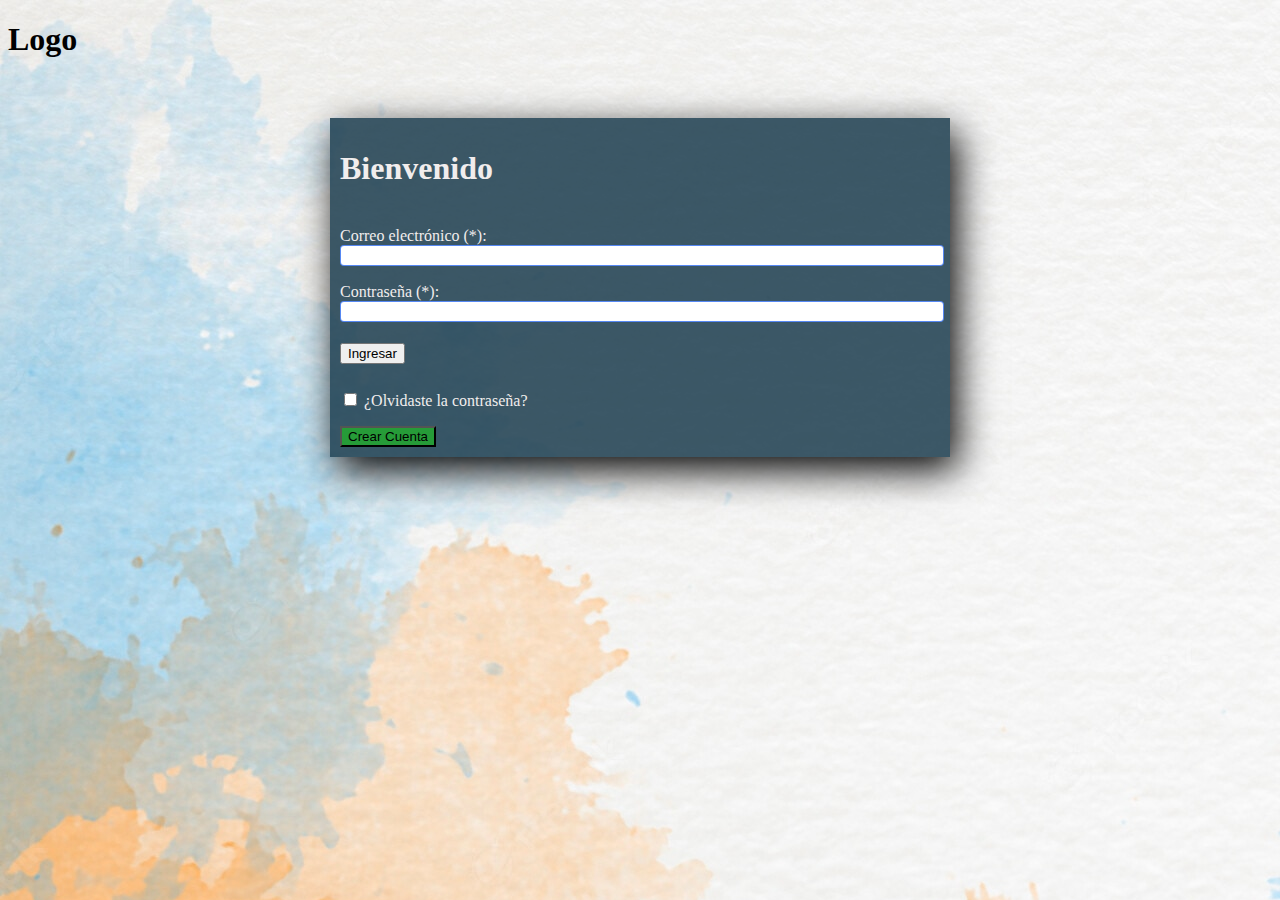
==== target/ecoPuntos-1.0/index.html @ 02ce96f5 "Formulario Login" ====
<!DOCTYPE html>
<html>
    <head>
        <title>Inicio</title>
        <meta http-equiv="Content-Type" content="text/html; charset=UTF-8">
        <meta http-equiv="X-UA-Compatible" content="IE=edge">
        <meta name="viewport" content="width=device-width, initial-scale=1.0">


        <link href="https://cdn.jsdelivr.net/npm/bootstrap@5.0.2/dist/css/bootstrap.min.css" rel="stylesheet"
              integrity="sha384-EVSTQN3/azprG1Anm3QDgpJLIm9Nao0Yz1ztcQTwFspd3yD65VohhpuuCOmLASjC" crossorigin="anonymous">

        <script src="https://cdn.jsdelivr.net/npm/bootstrap@5.0.2/dist/js/bootstrap.bundle.min.js"
                integrity="sha384-MrcW6ZMFYlzcLA8Nl+NtUVF0sA7MsXsP1UyJoMp4YLEuNSfAP+JcXn/tWtIaxVXM"
        crossorigin="anonymous"></script>

        <script src="https://cdn.jsdelivr.net/npm/@popperjs/core@2.9.2/dist/umd/popper.min.js"
                integrity="sha384-IQsoLXl5PILFhosVNubq5LC7Qb9DXgDA9i+tQ8Zj3iwWAwPtgFTxbJ8NT4GN1R8p"
        crossorigin="anonymous"></script>
        <script src="https://cdn.jsdelivr.net/npm/bootstrap@5.0.2/dist/js/bootstrap.min.js"
                integrity="sha384-cVKIPhGWiC2Al4u+LWgxfKTRIcfu0JTxR+EQDz/bgldoEyl4H0zUF0QKbrJ0EcQF"
        crossorigin="anonymous"></script>

        <script src="js/inicio.js"></script>
        <link href="css/registro.css" rel="stylesheet">
        <link rel="icon" href="img/forma.png"/>
    </head>
    <body>
        <h1>Logo</h1>
        
         <main>
            
            <div class="card d-flex justify-content-center align-items-center"
                 style="padding: 10px; box-shadow: 7px 13px 37px #000; width:600px; margin:auto; margin-top: 60px; background:#113446d0; color:rgb(241, 237, 237)"
                 >
          
                <h1>Bienvenido</h1>

                <div class="container">

                    <form id="loginUsuarios" style="margin:auto">

                        <div class="contenedorLogin">
                            <div class="col-12">
                                <p></p>
                                <div class="col-12">Correo electrónico (*):<br>
                                    <input type="email" class="col-12 cuadros" name="Correo" id="correo"
                                        pattern="[a-zA-Z0-9_]+([.][a-zA-Z0-9_]+)*@[a-zA-Z0-9_]+([.][a-zA-Z0-9_]+)*[.][a-zA-Z]{1,40}" required>
                                </div>
                            </div>

                            <div class="row">
                                <p></p>
                                <div class="col-12">Contraseña (*):<br>
                                    <input type="password" class="col-12 cuadros" name="Nombre" id="clave"
                                          title="La contraseña debe tener mínimo 8 dígitos" pattern="[a-zA-Z0-9_]{8,15}" required>
                                </div>
                            </div>
                        </div>
                            
                        <div class="row">
                            <div class="col-12 d-flex justify-content-center align-items-center">
                                <button type="submit" class="btn btn-primary btn-ingreso" value="Registrar">Ingresar</button>
                            </div>
                        </div>
                       
                        <div class="row">
                            <div class="col-12 d-flex justify-content-center align-items-center">
                                <p><input type="checkbox" name="oC" id="olvidasteContrasenia" required> ¿Olvidaste la contraseña?</p>
                            </div>
                        </div>
                        
                    </form>
                     <div class="row">
                            <div class="col-12 d-flex justify-content-center align-items-center">
                                <a href="Registrarse.html"><button type="submit" class="btn btn-success" value="cuenta">Crear Cuenta</button></a>
                            </div>
                        </div>

                </div>

            </div>

        </main>
    </body>
</html>
---- target/ecoPuntos-1.0/css/registro.css ----
input {
    -moz-border-radius: 1px;
    -webkit-border-radius: 1px;
    border-radius: 4px;
    border: 10px solid #382af0;
    padding: 0 4px 0 4px;
}

#ocultar{
    display:none;
}

@media (min-width: 992px) {
    .alto-20 {
        height: 100vh;
    }
}

.cuadros {
    width: 100%;
    padding: 1px;
    border-radius: 4px;
    margin-bottom: 1px;
    border: 1px solid #326ef0d2;
    font-size: 15px;
}

body {
            background: url("../img/fondo-registro.jpg");
        }
        
        
/* Login */ 
.container{
    margin-top: 40px;  
}
        
.btn-success{
         background-color: #269b38  
}

.btn-ingreso{
        margin-top: 20px;
        margin-bottom: 10px;
}
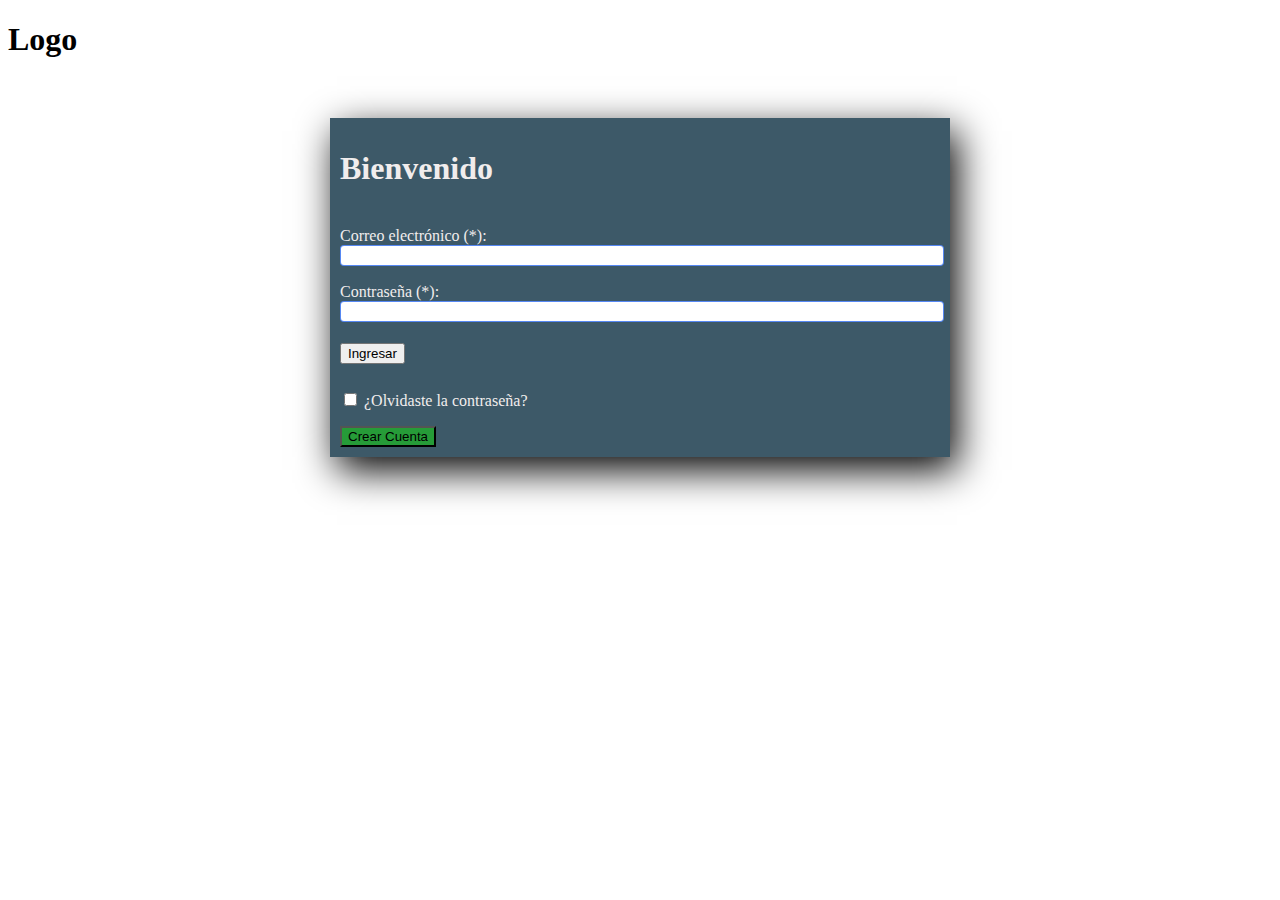
==== commit 93661e3d: "" ====
--- a/target/ecoPuntos-1.0/index.html
+++ b/target/ecoPuntos-1.0/index.html
@@ -21,9 +21,9 @@
                 integrity="sha384-cVKIPhGWiC2Al4u+LWgxfKTRIcfu0JTxR+EQDz/bgldoEyl4H0zUF0QKbrJ0EcQF"
         crossorigin="anonymous"></script>
 
-        <script src="js/inicio.js"></script>
+        <script src="js/index.js"></script>
         <link href="css/registro.css" rel="stylesheet">
-        <link rel="icon" href="img/forma.png"/>
+        
     </head>
     <body>
         <h1>Logo</h1>
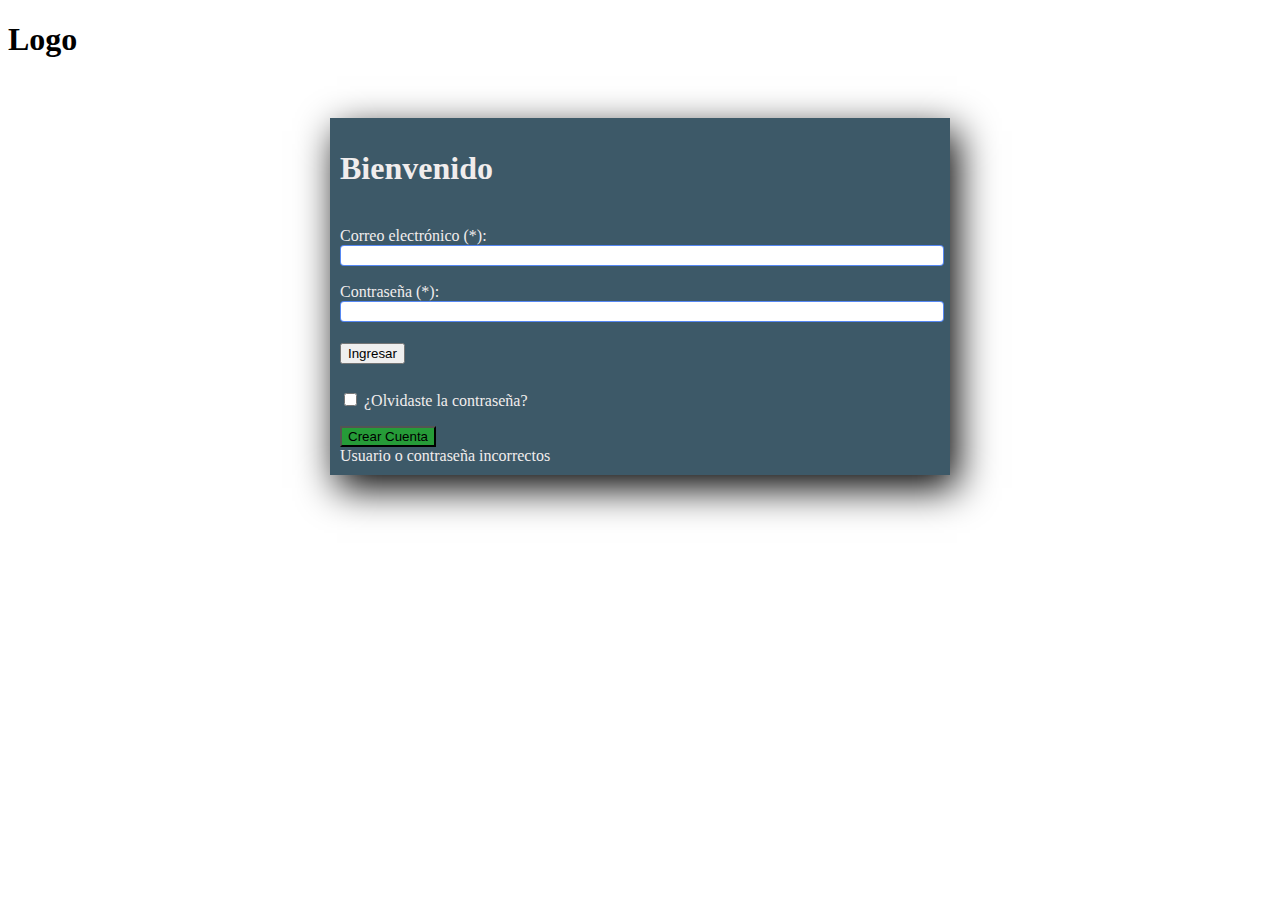
==== commit 07cca3f4: "" ====
--- a/target/ecoPuntos-1.0/index.html
+++ b/target/ecoPuntos-1.0/index.html
@@ -23,17 +23,17 @@
 
         <script src="js/index.js"></script>
         <link href="css/registro.css" rel="stylesheet">
-        
+
     </head>
     <body>
         <h1>Logo</h1>
-        
-         <main>
-            
+
+        <main>
+
             <div class="card d-flex justify-content-center align-items-center"
                  style="padding: 10px; box-shadow: 7px 13px 37px #000; width:600px; margin:auto; margin-top: 60px; background:#113446d0; color:rgb(241, 237, 237)"
                  >
-          
+
                 <h1>Bienvenido</h1>
 
                 <div class="container">
@@ -45,7 +45,7 @@
                                 <p></p>
                                 <div class="col-12">Correo electrónico (*):<br>
                                     <input type="email" class="col-12 cuadros" name="Correo" id="correo"
-                                        pattern="[a-zA-Z0-9_]+([.][a-zA-Z0-9_]+)*@[a-zA-Z0-9_]+([.][a-zA-Z0-9_]+)*[.][a-zA-Z]{1,40}" required>
+                                           pattern="[a-zA-Z0-9_]+([.][a-zA-Z0-9_]+)*@[a-zA-Z0-9_]+([.][a-zA-Z0-9_]+)*[.][a-zA-Z]{1,40}" required>
                                 </div>
                             </div>
 
@@ -53,30 +53,33 @@
                                 <p></p>
                                 <div class="col-12">Contraseña (*):<br>
                                     <input type="password" class="col-12 cuadros" name="Nombre" id="clave"
-                                          title="La contraseña debe tener mínimo 8 dígitos" pattern="[a-zA-Z0-9_]{8,15}" required>
+                                           title="La contraseña debe tener mínimo 8 dígitos" pattern="[a-zA-Z0-9_]{8,15}" required>
                                 </div>
                             </div>
                         </div>
-                            
+
                         <div class="row">
                             <div class="col-12 d-flex justify-content-center align-items-center">
                                 <button type="submit" class="btn btn-primary btn-ingreso" value="Registrar">Ingresar</button>
                             </div>
                         </div>
-                       
+
                         <div class="row">
                             <div class="col-12 d-flex justify-content-center align-items-center">
                                 <p><input type="checkbox" name="oC" id="olvidasteContrasenia" required> ¿Olvidaste la contraseña?</p>
                             </div>
                         </div>
+
+                    </form>
+                    <div class="row">
+                        <div class="col-12 d-flex justify-content-center align-items-center">
+                            <a href="Registrarse.html"><button type="submit" class="btn btn-success" value="cuenta">Crear Cuenta</button></a>
+                        </div>
+                    </div>
+                    <div id="login-error" class="alert alert-danger d-none" role="alert">Usuario o contraseña incorrectos
                         
-                    </form>
-                     <div class="row">
-                            <div class="col-12 d-flex justify-content-center align-items-center">
-                                <a href="Registrarse.html"><button type="submit" class="btn btn-success" value="cuenta">Crear Cuenta</button></a>
-                            </div>
-                        </div>
-
+                    </div>
+                
                 </div>
 
             </div>
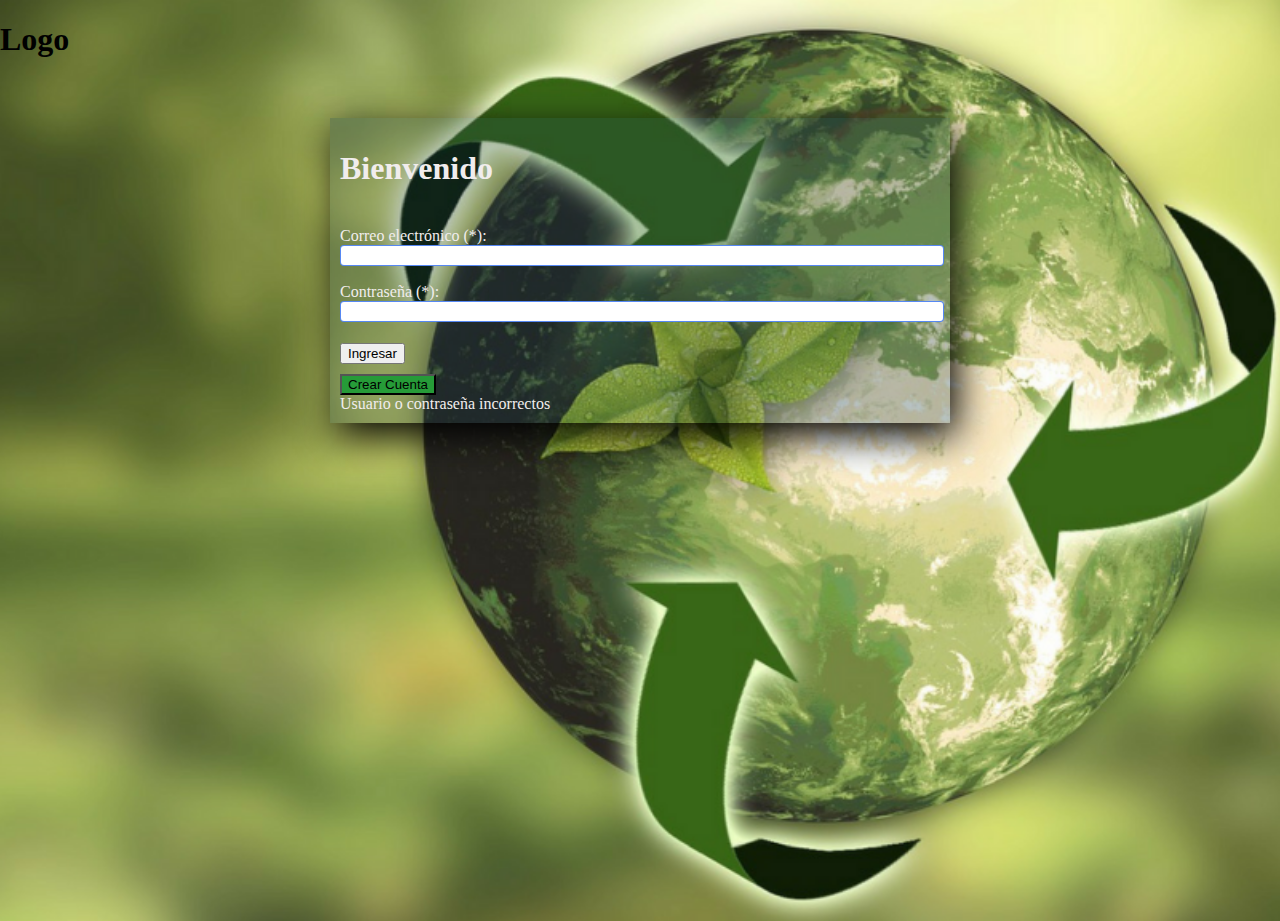
==== commit 11d996d6: "Cambios login y registro" ====
--- a/target/ecoPuntos-1.0/index.html
+++ b/target/ecoPuntos-1.0/index.html
@@ -2,36 +2,28 @@
 <html>
     <head>
         <title>Inicio</title>
+        <link rel="shortcut icon" href="img/reciclar.png" />
         <meta http-equiv="Content-Type" content="text/html; charset=UTF-8">
         <meta http-equiv="X-UA-Compatible" content="IE=edge">
         <meta name="viewport" content="width=device-width, initial-scale=1.0">
 
 
         <link href="https://cdn.jsdelivr.net/npm/bootstrap@5.0.2/dist/css/bootstrap.min.css" rel="stylesheet"
-              integrity="sha384-EVSTQN3/azprG1Anm3QDgpJLIm9Nao0Yz1ztcQTwFspd3yD65VohhpuuCOmLASjC" crossorigin="anonymous">
+        integrity="sha384-EVSTQN3/azprG1Anm3QDgpJLIm9Nao0Yz1ztcQTwFspd3yD65VohhpuuCOmLASjC" crossorigin="anonymous">
 
-        <script src="https://cdn.jsdelivr.net/npm/bootstrap@5.0.2/dist/js/bootstrap.bundle.min.js"
-                integrity="sha384-MrcW6ZMFYlzcLA8Nl+NtUVF0sA7MsXsP1UyJoMp4YLEuNSfAP+JcXn/tWtIaxVXM"
-        crossorigin="anonymous"></script>
-
-        <script src="https://cdn.jsdelivr.net/npm/@popperjs/core@2.9.2/dist/umd/popper.min.js"
-                integrity="sha384-IQsoLXl5PILFhosVNubq5LC7Qb9DXgDA9i+tQ8Zj3iwWAwPtgFTxbJ8NT4GN1R8p"
-        crossorigin="anonymous"></script>
-        <script src="https://cdn.jsdelivr.net/npm/bootstrap@5.0.2/dist/js/bootstrap.min.js"
-                integrity="sha384-cVKIPhGWiC2Al4u+LWgxfKTRIcfu0JTxR+EQDz/bgldoEyl4H0zUF0QKbrJ0EcQF"
-        crossorigin="anonymous"></script>
+        
 
         <script src="js/index.js"></script>
         <link href="css/registro.css" rel="stylesheet">
 
     </head>
-    <body>
+    <body class="body-login">
         <h1>Logo</h1>
 
         <main>
 
             <div class="card d-flex justify-content-center align-items-center"
-                 style="padding: 10px; box-shadow: 7px 13px 37px #000; width:600px; margin:auto; margin-top: 60px; background:#113446d0; color:rgb(241, 237, 237)"
+                 style="padding: 10px; box-shadow: 7px 13px 37px #000; width:600px; margin:auto; margin-top: 60px; background:#1134464a; color:rgb(241, 237, 237)"
                  >
 
                 <h1>Bienvenido</h1>
@@ -64,11 +56,11 @@
                             </div>
                         </div>
 
-                        <div class="row">
+<!--                        <div class="row">
                             <div class="col-12 d-flex justify-content-center align-items-center">
-                                <p><input type="checkbox" name="oC" id="olvidasteContrasenia" required> ¿Olvidaste la contraseña?</p>
+                                <p><input type="checkbox" name="oC" id="olvidasteContrasenia" > ¿Olvidaste la contraseña?</p>
                             </div>
-                        </div>
+                        </div>-->
 
                     </form>
                     <div class="row">
@@ -76,14 +68,25 @@
                             <a href="Registrarse.html"><button type="submit" class="btn btn-success" value="cuenta">Crear Cuenta</button></a>
                         </div>
                     </div>
-                    <div id="login-error" class="alert alert-danger d-none" role="alert">Usuario o contraseña incorrectos
+                    
+                
+                </div>
+                <div id="ingreso-mal" class="alert alert-danger d-none" role="alert">Usuario o contraseña incorrectos
                         
                     </div>
-                
-                </div>
 
             </div>
 
         </main>
+        <script src="https://cdn.jsdelivr.net/npm/bootstrap@5.0.2/dist/js/bootstrap.bundle.min.js"
+        integrity="sha384-MrcW6ZMFYlzcLA8Nl+NtUVF0sA7MsXsP1UyJoMp4YLEuNSfAP+JcXn/tWtIaxVXM"
+        crossorigin="anonymous"></script>      
+
+        <script src="https://cdn.jsdelivr.net/npm/@popperjs/core@2.9.2/dist/umd/popper.min.js"
+        integrity="sha384-IQsoLXl5PILFhosVNubq5LC7Qb9DXgDA9i+tQ8Zj3iwWAwPtgFTxbJ8NT4GN1R8p"
+        crossorigin="anonymous"></script>
+        <script src="https://cdn.jsdelivr.net/npm/bootstrap@5.0.2/dist/js/bootstrap.min.js"
+        integrity="sha384-cVKIPhGWiC2Al4u+LWgxfKTRIcfu0JTxR+EQDz/bgldoEyl4H0zUF0QKbrJ0EcQF"
+        crossorigin="anonymous"></script>
     </body>
 </html>
--- a/target/ecoPuntos-1.0/css/registro.css
+++ b/target/ecoPuntos-1.0/css/registro.css
@@ -7,11 +7,11 @@
 }
 
 #ocultar{
-    display:none;
+    display:block;
 }
 
-@media (min-width: 992px) {
-    .alto-20 {
+@media (min-width: 600px) {
+    .alto-100 {
         height: 100vh;
     }
 }
@@ -26,20 +26,32 @@
 }
 
 body {
-            background: url("../img/fondo-registro.jpg");
+    background: url("../img/registrofondo.jpg");
+    background-size: cover;
+    background-repeat: no-repeat;
+    margin: 0;
+    height: 100vh;
+}
+
+
+
+/* Login */
+.body-login {
+            background: url("../img/imagenLogin.png");
+            background-size: cover;
+            background-repeat: no-repeat;
+            margin: 0;
+            height: 100vh;
         }
-        
-        
-/* Login */ 
 .container{
-    margin-top: 40px;  
+    margin-top: 40px;
 }
-        
+
 .btn-success{
-         background-color: #269b38  
+    background-color: #269b38
 }
 
 .btn-ingreso{
-        margin-top: 20px;
-        margin-bottom: 10px;
+    margin-top: 20px;
+    margin-bottom: 10px;
 }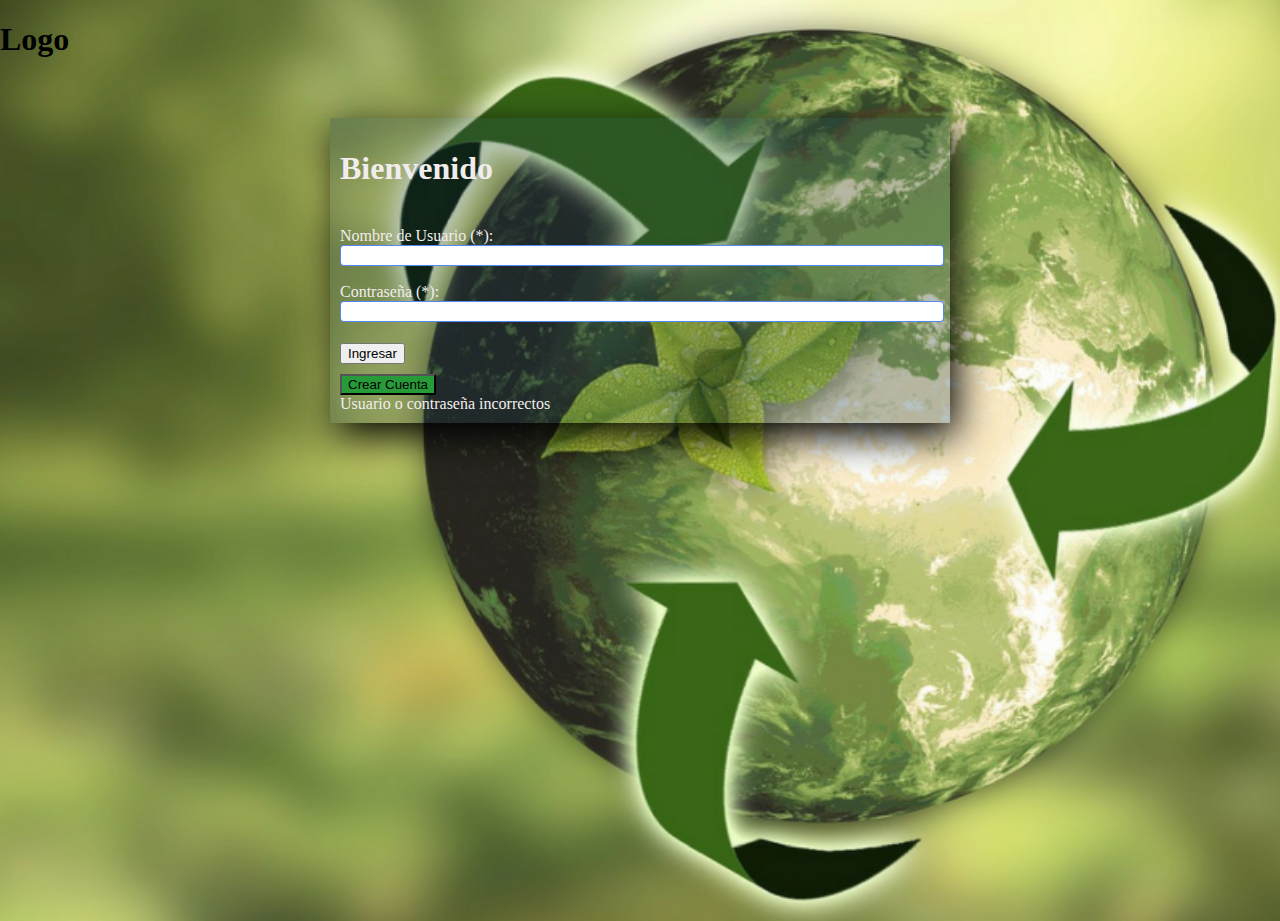
==== commit 5504a834: "Login funcionando, con la nueva bd" ====
--- a/target/ecoPuntos-1.0/index.html
+++ b/target/ecoPuntos-1.0/index.html
@@ -2,20 +2,21 @@
 <html>
     <head>
         <title>Inicio</title>
-        <link rel="shortcut icon" href="img/reciclar.png" />
-        <meta http-equiv="Content-Type" content="text/html; charset=UTF-8">
-        <meta http-equiv="X-UA-Compatible" content="IE=edge">
+        <meta charset="UTF-8">
         <meta name="viewport" content="width=device-width, initial-scale=1.0">
-
-
-        <link href="https://cdn.jsdelivr.net/npm/bootstrap@5.0.2/dist/css/bootstrap.min.css" rel="stylesheet"
-        integrity="sha384-EVSTQN3/azprG1Anm3QDgpJLIm9Nao0Yz1ztcQTwFspd3yD65VohhpuuCOmLASjC" crossorigin="anonymous">
-
-        
-
+        <link href="https://cdn.jsdelivr.net/npm/bootstrap@5.0.2/dist/css/bootstrap.min.css" rel="stylesheet" integrity="sha384-EVSTQN3/azprG1Anm3QDgpJLIm9Nao0Yz1ztcQTwFspd3yD65VohhpuuCOmLASjC" crossorigin="anonymous">
+        <script src="https://cdn.jsdelivr.net/npm/bootstrap@5.0.2/dist/js/bootstrap.bundle.min.js" integrity="sha384-MrcW6ZMFYlzcLA8Nl+NtUVF0sA7MsXsP1UyJoMp4YLEuNSfAP+JcXn/tWtIaxVXM" crossorigin="anonymous"></script>
+        <script src="https://cdn.jsdelivr.net/npm/@popperjs/core@2.9.2/dist/umd/popper.min.js" integrity="sha384-IQsoLXl5PILFhosVNubq5LC7Qb9DXgDA9i+tQ8Zj3iwWAwPtgFTxbJ8NT4GN1R8p" crossorigin="anonymous"></script>
+        <script src="https://cdn.jsdelivr.net/npm/bootstrap@5.0.2/dist/js/bootstrap.min.js" integrity="sha384-cVKIPhGWiC2Al4u+LWgxfKTRIcfu0JTxR+EQDz/bgldoEyl4H0zUF0QKbrJ0EcQF" crossorigin="anonymous"></script>
+       <!-- <script
+      src="https://code.jquery.com/jquery-3.6.0.min.js"
+      integrity="sha256-/xUj+3OJU5yExlq6GSYGSHk7tPXikynS7ogEvDej/m4="
+      crossorigin="anonymous">
+    ></script>>-->
+       <script src="https://ajax.googleapis.com/ajax/libs/jquery/3.6.0/jquery.min.js"></script>
         <script src="js/index.js"></script>
         <link href="css/registro.css" rel="stylesheet">
-
+        <!-- <link rel="shortcut icon" href="img/reciclar.png" />-->
     </head>
     <body class="body-login">
         <h1>Logo</h1>
@@ -23,8 +24,7 @@
         <main>
 
             <div class="card d-flex justify-content-center align-items-center"
-                 style="padding: 10px; box-shadow: 7px 13px 37px #000; width:600px; margin:auto; margin-top: 60px; background:#1134464a; color:rgb(241, 237, 237)"
-                 >
+                 style="padding: 10px; box-shadow: 7px 13px 37px #000; width:600px; margin:auto; margin-top: 60px; background:#1134464a; color:rgb(241, 237, 237)">
 
                 <h1>Bienvenido</h1>
 
@@ -35,9 +35,9 @@
                         <div class="contenedorLogin">
                             <div class="col-12">
                                 <p></p>
-                                <div class="col-12">Correo electrónico (*):<br>
-                                    <input type="email" class="col-12 cuadros" name="Correo" id="correo"
-                                           pattern="[a-zA-Z0-9_]+([.][a-zA-Z0-9_]+)*@[a-zA-Z0-9_]+([.][a-zA-Z0-9_]+)*[.][a-zA-Z]{1,40}" required>
+                                <div class="col-12">Nombre de Usuario (*):<br>
+                                    <input type="text" class="col-12 cuadros" name="Usuario" id="usuario"
+                                            required>
                                 </div>
                             </div>
 
@@ -56,37 +56,28 @@
                             </div>
                         </div>
 
-<!--                        <div class="row">
-                            <div class="col-12 d-flex justify-content-center align-items-center">
-                                <p><input type="checkbox" name="oC" id="olvidasteContrasenia" > ¿Olvidaste la contraseña?</p>
-                            </div>
-                        </div>-->
+                        <!--                        <div class="row">
+                                                    <div class="col-12 d-flex justify-content-center align-items-center">
+                                                        <p><input type="checkbox" name="oC" id="olvidasteContrasenia" > ¿Olvidaste la contraseña?</p>
+                                                    </div>
+                                                </div>-->
 
                     </form>
                     <div class="row">
                         <div class="col-12 d-flex justify-content-center align-items-center">
-                            <a href="Registrarse.html"><button type="submit" class="btn btn-success" value="cuenta">Crear Cuenta</button></a>
+                            <a href="registrarse.html"><button type="submit" class="btn btn-success" value="cuenta">Crear Cuenta</button></a>
                         </div>
                     </div>
-                    
-                
+
+
                 </div>
                 <div id="ingreso-mal" class="alert alert-danger d-none" role="alert">Usuario o contraseña incorrectos
-                        
-                    </div>
+
+                </div>
 
             </div>
 
         </main>
-        <script src="https://cdn.jsdelivr.net/npm/bootstrap@5.0.2/dist/js/bootstrap.bundle.min.js"
-        integrity="sha384-MrcW6ZMFYlzcLA8Nl+NtUVF0sA7MsXsP1UyJoMp4YLEuNSfAP+JcXn/tWtIaxVXM"
-        crossorigin="anonymous"></script>      
 
-        <script src="https://cdn.jsdelivr.net/npm/@popperjs/core@2.9.2/dist/umd/popper.min.js"
-        integrity="sha384-IQsoLXl5PILFhosVNubq5LC7Qb9DXgDA9i+tQ8Zj3iwWAwPtgFTxbJ8NT4GN1R8p"
-        crossorigin="anonymous"></script>
-        <script src="https://cdn.jsdelivr.net/npm/bootstrap@5.0.2/dist/js/bootstrap.min.js"
-        integrity="sha384-cVKIPhGWiC2Al4u+LWgxfKTRIcfu0JTxR+EQDz/bgldoEyl4H0zUF0QKbrJ0EcQF"
-        crossorigin="anonymous"></script>
     </body>
 </html>
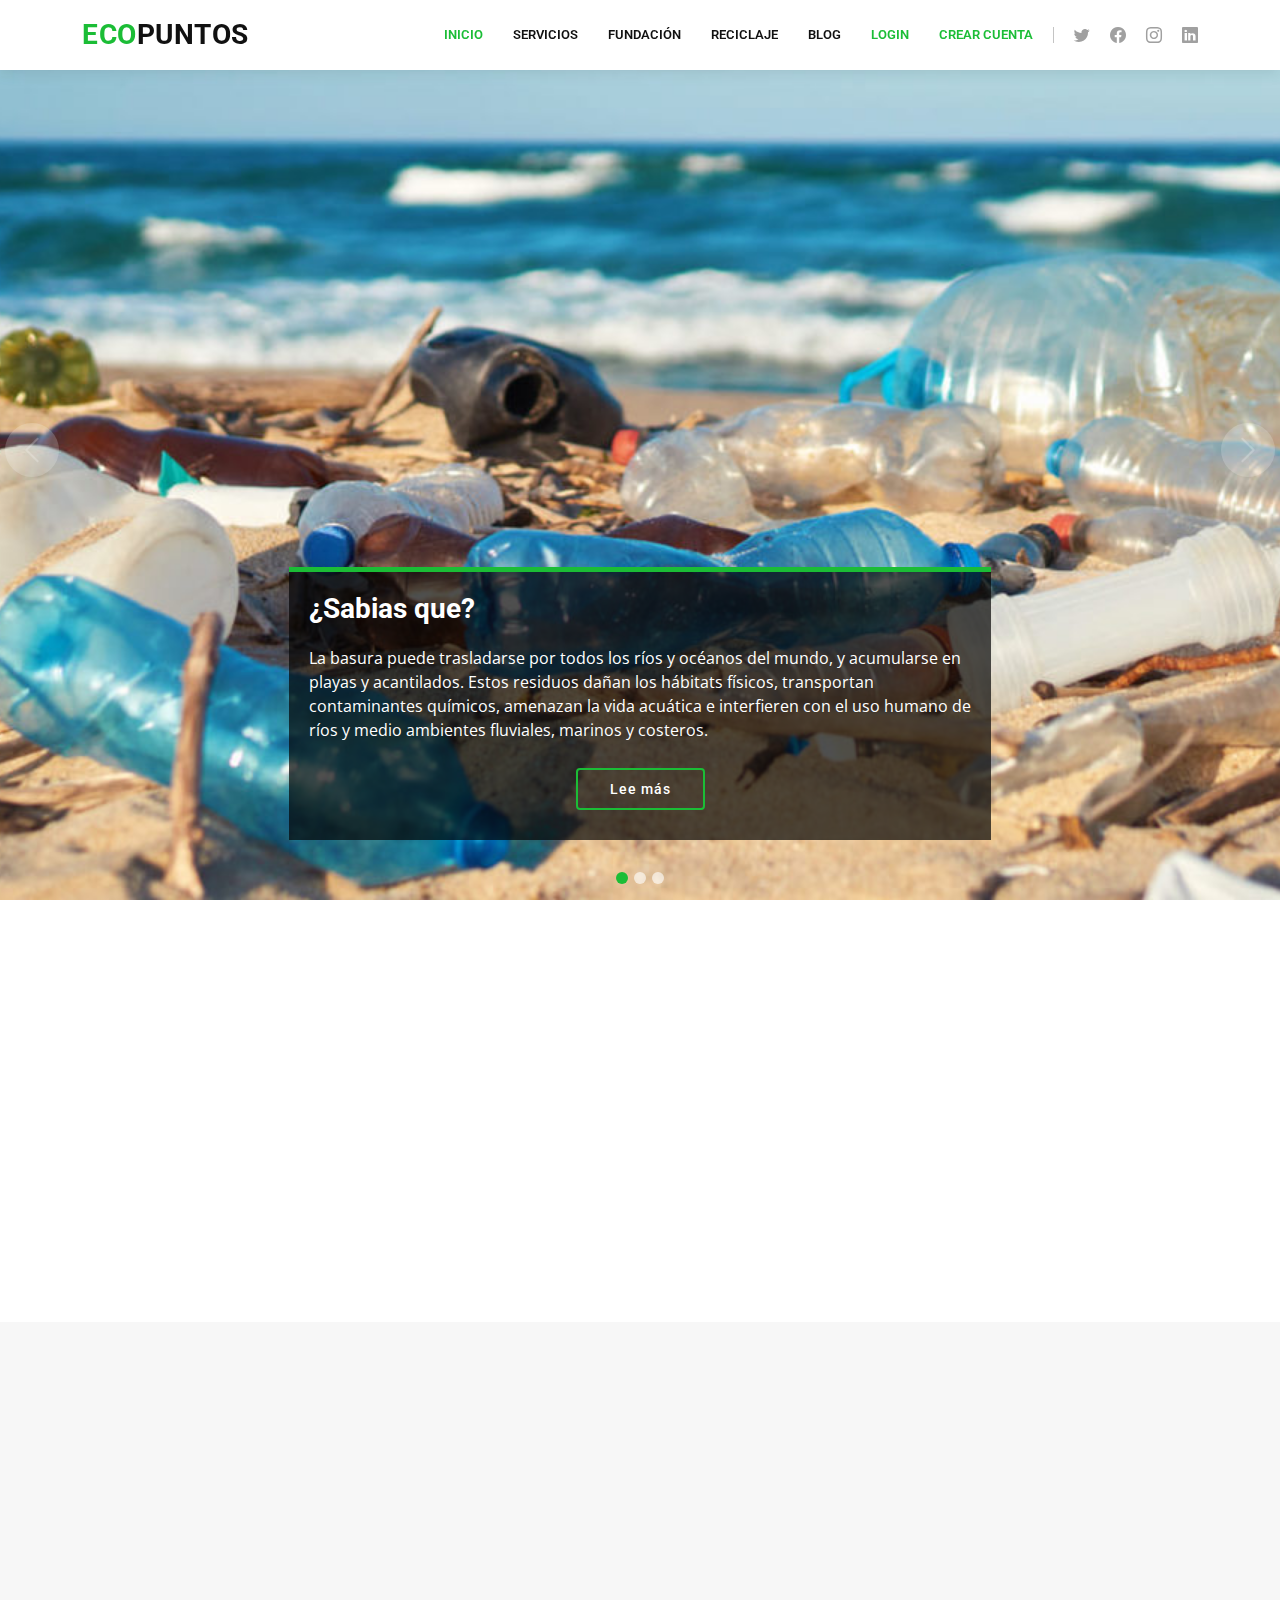
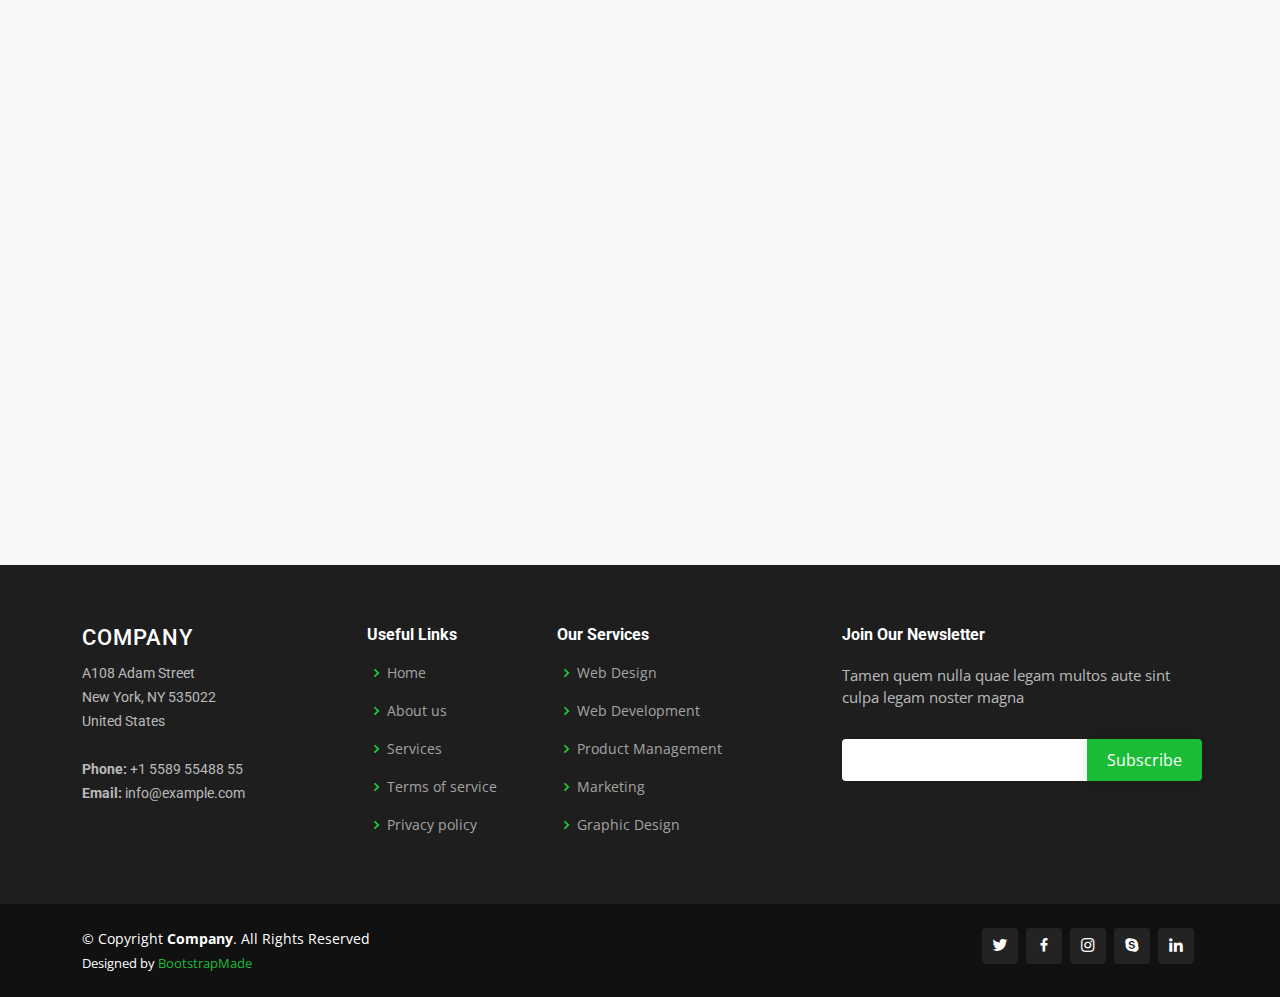
==== commit 55f9283f: "Proyecto final" ====
--- a/target/ecoPuntos-1.0/index.html
+++ b/target/ecoPuntos-1.0/index.html
@@ -1,83 +1,349 @@
-<!DOCTYPE html>
-<html>
-    <head>
-        <title>Inicio</title>
-        <meta charset="UTF-8">
-        <meta name="viewport" content="width=device-width, initial-scale=1.0">
-        <link href="https://cdn.jsdelivr.net/npm/bootstrap@5.0.2/dist/css/bootstrap.min.css" rel="stylesheet" integrity="sha384-EVSTQN3/azprG1Anm3QDgpJLIm9Nao0Yz1ztcQTwFspd3yD65VohhpuuCOmLASjC" crossorigin="anonymous">
-        <script src="https://cdn.jsdelivr.net/npm/bootstrap@5.0.2/dist/js/bootstrap.bundle.min.js" integrity="sha384-MrcW6ZMFYlzcLA8Nl+NtUVF0sA7MsXsP1UyJoMp4YLEuNSfAP+JcXn/tWtIaxVXM" crossorigin="anonymous"></script>
-        <script src="https://cdn.jsdelivr.net/npm/@popperjs/core@2.9.2/dist/umd/popper.min.js" integrity="sha384-IQsoLXl5PILFhosVNubq5LC7Qb9DXgDA9i+tQ8Zj3iwWAwPtgFTxbJ8NT4GN1R8p" crossorigin="anonymous"></script>
-        <script src="https://cdn.jsdelivr.net/npm/bootstrap@5.0.2/dist/js/bootstrap.min.js" integrity="sha384-cVKIPhGWiC2Al4u+LWgxfKTRIcfu0JTxR+EQDz/bgldoEyl4H0zUF0QKbrJ0EcQF" crossorigin="anonymous"></script>
-       <!-- <script
-      src="https://code.jquery.com/jquery-3.6.0.min.js"
-      integrity="sha256-/xUj+3OJU5yExlq6GSYGSHk7tPXikynS7ogEvDej/m4="
-      crossorigin="anonymous">
-    ></script>>-->
-       <script src="https://ajax.googleapis.com/ajax/libs/jquery/3.6.0/jquery.min.js"></script>
-        <script src="js/index.js"></script>
-        <link href="css/registro.css" rel="stylesheet">
-        <!-- <link rel="shortcut icon" href="img/reciclar.png" />-->
-    </head>
-    <body class="body-login">
-        <h1>Logo</h1>
-
-        <main>
-
-            <div class="card d-flex justify-content-center align-items-center"
-                 style="padding: 10px; box-shadow: 7px 13px 37px #000; width:600px; margin:auto; margin-top: 60px; background:#1134464a; color:rgb(241, 237, 237)">
-
-                <h1>Bienvenido</h1>
-
-                <div class="container">
-
-                    <form id="loginUsuarios" style="margin:auto">
-
-                        <div class="contenedorLogin">
-                            <div class="col-12">
-                                <p></p>
-                                <div class="col-12">Nombre de Usuario (*):<br>
-                                    <input type="text" class="col-12 cuadros" name="Usuario" id="usuario"
-                                            required>
-                                </div>
-                            </div>
-
-                            <div class="row">
-                                <p></p>
-                                <div class="col-12">Contraseña (*):<br>
-                                    <input type="password" class="col-12 cuadros" name="Nombre" id="clave"
-                                           title="La contraseña debe tener mínimo 8 dígitos" pattern="[a-zA-Z0-9_]{8,15}" required>
-                                </div>
-                            </div>
-                        </div>
-
-                        <div class="row">
-                            <div class="col-12 d-flex justify-content-center align-items-center">
-                                <button type="submit" class="btn btn-primary btn-ingreso" value="Registrar">Ingresar</button>
-                            </div>
-                        </div>
-
-                        <!--                        <div class="row">
-                                                    <div class="col-12 d-flex justify-content-center align-items-center">
-                                                        <p><input type="checkbox" name="oC" id="olvidasteContrasenia" > ¿Olvidaste la contraseña?</p>
-                                                    </div>
-                                                </div>-->
-
-                    </form>
-                    <div class="row">
-                        <div class="col-12 d-flex justify-content-center align-items-center">
-                            <a href="registrarse.html"><button type="submit" class="btn btn-success" value="cuenta">Crear Cuenta</button></a>
-                        </div>
-                    </div>
-
-
-                </div>
-                <div id="ingreso-mal" class="alert alert-danger d-none" role="alert">Usuario o contraseña incorrectos
-
-                </div>
-
-            </div>
-
-        </main>
-
-    </body>
-</html>
+<!DOCTYPE html>
+<html lang="en">
+
+<head>
+  <meta charset="utf-8">
+  <meta content="width=device-width, initial-scale=1.0" name="viewport">
+<!--Company Bootstrap Template - Index-->
+  <title>Inicio</title>
+  <meta content="" name="description">
+  <meta content="" name="keywords">
+
+  <!-- Favicons -->
+  <link href="assets/img/favicon.png" rel="icon">
+  <link href="assets/img/apple-touch-icon.png" rel="apple-touch-icon">
+
+  <!-- Google Fonts -->
+  <link href="https://fonts.googleapis.com/css?family=Open+Sans:300,300i,400,400i,600,600i,700,700i|Roboto:300,300i,400,400i,500,500i,600,600i,700,700i|Poppins:300,300i,400,400i,500,500i,600,600i,700,700i" rel="stylesheet">
+
+  <!-- Vendor CSS Files -->
+  <link href="assets/vendor/animate.css/animate.min.css" rel="stylesheet">
+  <link href="assets/vendor/aos/aos.css" rel="stylesheet">
+  <link href="assets/vendor/bootstrap/css/bootstrap.min.css" rel="stylesheet">
+  <link href="assets/vendor/bootstrap-icons/bootstrap-icons.css" rel="stylesheet">
+  <link href="assets/vendor/boxicons/css/boxicons.min.css" rel="stylesheet">
+  <link href="assets/vendor/glightbox/css/glightbox.min.css" rel="stylesheet">
+  <link href="assets/vendor/remixicon/remixicon.css" rel="stylesheet">
+  <link href="assets/vendor/swiper/swiper-bundle.min.css" rel="stylesheet">
+
+  <!-- Template Main CSS File -->
+  <link href="assets/css/style.css" rel="stylesheet">
+
+  <!-- =======================================================
+  * Template Name: Company - v4.9.0
+  * Template URL: https://bootstrapmade.com/company-free-html-bootstrap-template/
+  * Author: BootstrapMade.com
+  * License: https://bootstrapmade.com/license/
+  ======================================================== -->
+</head>
+
+<body>
+
+  <!-- ======= Header ======= -->
+  <header id="header" class="fixed-top">
+    <div class="container d-flex align-items-center">
+
+      <h1 class="logo me-auto"><a href="index.html"><span> ECO</span>PUNTOS</a></h1>
+      <!-- Uncomment below if you prefer to use an image logo -->
+      <!-- <a href="index.html" class="logo me-auto me-lg-0"><img src="assets/img/logo.png" alt="" class="img-fluid"></a>-->
+
+      <nav id="navbar" class="navbar order-last order-lg-0">
+        <ul>
+          <li><a href="index.html" class="active">Inicio</a></li>
+
+          
+          <li><a href="services.html">Servicios</a></li>
+          <li><a href="portfolio.html">Fundación</a></li>
+          <li><a href="pricing.html">Reciclaje</a></li>
+          <li><a href="blog.html">Blog</a></li>
+          <li><a href="login.html" style="color:#1bbd36;">Login</a></li>
+          <li><a href="registrarse.html"  style="color:#1bbd36;">Crear cuenta</a></li>
+          
+          
+        </ul>
+        <i class="bi bi-list mobile-nav-toggle"></i>
+      </nav><!-- .navbar -->
+
+      <div class="header-social-links d-flex">
+        <a href="#" class="twitter"><i class="bu bi-twitter"></i></a>
+        <a href="#" class="facebook"><i class="bu bi-facebook"></i></a>
+        <a href="#" class="instagram"><i class="bu bi-instagram"></i></a>
+        <a href="#" class="linkedin"><i class="bu bi-linkedin"></i></a>
+      </div>
+
+    </div>
+  </header><!-- End Header -->
+
+  <!-- ======= Hero Section ======= -->
+  <section id="hero">
+    <div id="heroCarousel" data-bs-interval="5000" class="carousel slide carousel-fade" data-bs-ride="carousel">
+
+      <div class="carousel-inner" role="listbox">
+
+        <!-- Slide 1 -->
+        <div class="carousel-item active" style="background-image: url(assets/img/slide/slide-1.jpg);">
+          <div class="carousel-container">
+            <div class="carousel-content animate__animated animate__fadeInUp">
+              <h2>¿Sabias que? <span></span></h2>
+              <p>La basura puede trasladarse por todos los ríos y océanos del mundo, y acumularse en playas y acantilados. Estos residuos dañan los hábitats físicos, transportan contaminantes químicos, amenazan la vida acuática e interfieren con el uso humano de ríos y medio ambientes fluviales, marinos y costeros.</p>
+              <div class="text-center"><a href="" class="btn-get-started">Lee más</a></div>
+            </div>
+          </div>
+        </div>
+
+        <!-- Slide 2 -->
+        <div class="carousel-item" style="background-image: url(assets/img/slide/slide-2.jpg);">
+          <div class="carousel-container">
+            <div class="carousel-content animate__animated animate__fadeInUp">
+              <h2>El impacto de las ciudades</h2>
+              <p>Las ciudades del mundo producen juntas hasta 10.000 millones de toneladas de residuos por año y su falta de gestión inadecuada contamina el medioambiente y amenaza la salud y la biodiversidad, entre otros perjuicios.</p>
+              <div class="text-center"><a href="" class="btn-get-started">Lee más</a></div>
+            </div>
+          </div>
+        </div>
+
+        <!-- Slide 3 -->
+        <div class="carousel-item" style="background-image: url(assets/img/slide/slide-3.jpg);">
+          <div class="carousel-container">
+            <div class="carousel-content animate__animated animate__fadeInUp">
+              <h2>ECOPUNTOS llego para cambiar la forma en que se Recicla</h2>
+              <p>Mediante nuestra flota de vehículos especializados nos esforzamos por llegar a cada rincón del país, garantizando un excelente servicio. ¡Sabemos que quieres salvar el planeta y te ayudamos a lograrlo!.</p>
+              <div class="text-center"><a href="" class="btn-get-started">Lee más</a></div>
+            </div>
+          </div>
+        </div>
+
+      </div>
+
+      <a class="carousel-control-prev" href="#heroCarousel" role="button" data-bs-slide="prev">
+        <span class="carousel-control-prev-icon bi bi-chevron-left" aria-hidden="true"></span>
+      </a>
+
+      <a class="carousel-control-next" href="#heroCarousel" role="button" data-bs-slide="next">
+        <span class="carousel-control-next-icon bi bi-chevron-right" aria-hidden="true"></span>
+      </a>
+
+      <ol class="carousel-indicators" id="hero-carousel-indicators"></ol>
+
+    </div>
+  </section><!-- End Hero -->
+
+  <main id="main">
+
+    <!-- ======= About Us Section ======= -->
+    <section id="about-us" class="about-us">
+      <div class="container" data-aos="fade-up">
+
+        <div class="row content">
+          <div class="col-lg-6" data-aos="fade-right">
+            <h2>Eum ipsam laborum deleniti velitena</h2>
+            <h3>Voluptatem dignissimos provident quasi corporis voluptates sit assum perenda sruen jonee trave</h3>
+          </div>
+          <div class="col-lg-6 pt-4 pt-lg-0" data-aos="fade-left">
+            <p>
+              Ullamco laboris nisi ut aliquip ex ea commodo consequat. Duis aute irure dolor in reprehenderit in voluptate
+              velit esse cillum dolore eu fugiat nulla pariatur. Excepteur sint occaecat cupidatat non proident, sunt in
+              culpa qui officia deserunt mollit anim id est laborum
+            </p>
+            <ul>
+              <li><i class="ri-check-double-line"></i> Ullamco laboris nisi ut aliquip ex ea commodo consequa</li>
+              <li><i class="ri-check-double-line"></i> Duis aute irure dolor in reprehenderit in voluptate velit</li>
+              <li><i class="ri-check-double-line"></i> Ullamco laboris nisi ut aliquip ex ea commodo consequat. Duis aute irure dolor in reprehenderit in</li>
+            </ul>
+            <p class="fst-italic">
+              Lorem ipsum dolor sit amet, consectetur adipiscing elit, sed do eiusmod tempor incididunt ut labore et dolore
+              magna aliqua.
+            </p>
+          </div>
+        </div>
+
+      </div>
+    </section><!-- End About Us Section -->
+
+    <!-- ======= Services Section ======= -->
+    <section id="services" class="services section-bg">
+      <div class="container" data-aos="fade-up">
+
+        <div class="row">
+          <div class="col-lg-4 col-md-6 d-flex align-items-stretch" data-aos="zoom-in" data-aos-delay="100">
+            <div class="icon-box iconbox-blue">
+              <div class="icon">
+                <svg width="100" height="100" viewBox="0 0 600 600" xmlns="http://www.w3.org/2000/svg">
+                  <path stroke="none" stroke-width="0" fill="#f5f5f5" d="M300,521.0016835830174C376.1290562159157,517.8887921683347,466.0731472004068,529.7835943286574,510.70327084640275,468.03025145048787C554.3714126377745,407.6079735673963,508.03601936045806,328.9844924480964,491.2728898941984,256.3432110539036C474.5976632858925,184.082847569629,479.9380746630129,96.60480741107993,416.23090153303,58.64404602377083C348.86323505073057,18.502131276798302,261.93793281208167,40.57373210992963,193.5410806939664,78.93577620505333C130.42746243093433,114.334589627462,98.30271207620316,179.96522072025542,76.75703585869454,249.04625023123273C51.97151888228291,328.5150500222984,13.704378332031375,421.85034740162234,66.52175969318436,486.19268352777647C119.04800174914682,550.1803526380478,217.28368757567262,524.383925680826,300,521.0016835830174"></path>
+                </svg>
+                <i class="bx bxl-dribbble"></i>
+              </div>
+              <h4><a href="">Lorem Ipsum</a></h4>
+              <p>Voluptatum deleniti atque corrupti quos dolores et quas molestias excepturi</p>
+            </div>
+          </div>
+
+          <div class="col-lg-4 col-md-6 d-flex align-items-stretch mt-4 mt-md-0" data-aos="zoom-in" data-aos-delay="200">
+            <div class="icon-box iconbox-orange ">
+              <div class="icon">
+                <svg width="100" height="100" viewBox="0 0 600 600" xmlns="http://www.w3.org/2000/svg">
+                  <path stroke="none" stroke-width="0" fill="#f5f5f5" d="M300,582.0697525312426C382.5290701553225,586.8405444964366,449.9789794690241,525.3245884688669,502.5850820975895,461.55621195738473C556.606425686781,396.0723002908107,615.8543463187945,314.28637112970534,586.6730223649479,234.56875336149918C558.9533121215079,158.8439757836574,454.9685369536778,164.00468322053177,381.49747125262974,130.76875717737553C312.15926192815925,99.40240125094834,248.97055460311594,18.661163978235184,179.8680185752513,50.54337015887873C110.5421016452524,82.52863877960104,119.82277516462835,180.83849132639028,109.12597500060166,256.43424936330496C100.08760227029461,320.3096726198365,92.17705696193138,384.0621239912766,124.79988738764834,439.7174275375508C164.83382741302287,508.01625554203684,220.96474134820875,577.5009287672846,300,582.0697525312426"></path>
+                </svg>
+                <i class="bx bx-file"></i>
+              </div>
+              <h4><a href="">Sed Perspiciatis</a></h4>
+              <p>Duis aute irure dolor in reprehenderit in voluptate velit esse cillum dolore</p>
+            </div>
+          </div>
+
+          <div class="col-lg-4 col-md-6 d-flex align-items-stretch mt-4 mt-lg-0" data-aos="zoom-in" data-aos-delay="300">
+            <div class="icon-box iconbox-pink">
+              <div class="icon">
+                <svg width="100" height="100" viewBox="0 0 600 600" xmlns="http://www.w3.org/2000/svg">
+                  <path stroke="none" stroke-width="0" fill="#f5f5f5" d="M300,541.5067337569781C382.14930387511276,545.0595476570109,479.8736841581634,548.3450877840088,526.4010558755058,480.5488172755941C571.5218469581645,414.80211281144784,517.5187510058486,332.0715597781072,496.52539010469104,255.14436215662573C477.37192572678356,184.95920475031193,473.57363656557914,105.61284051026155,413.0603344069578,65.22779650032875C343.27470386102294,18.654635553484475,251.2091493199835,5.337323636656869,175.0934190732945,40.62881213300186C97.87086631185822,76.43348514350839,51.98124368387456,156.15599469081315,36.44837278890362,239.84606092416172C21.716077023791087,319.22268207091537,43.775223500013084,401.1760424656574,96.891909868211,461.97329694683043C147.22146801428983,519.5804099606455,223.5754009179313,538.201503339737,300,541.5067337569781"></path>
+                </svg>
+                <i class="bx bx-tachometer"></i>
+              </div>
+              <h4><a href="">Magni Dolores</a></h4>
+              <p>Excepteur sint occaecat cupidatat non proident, sunt in culpa qui officia</p>
+            </div>
+          </div>
+
+          <div class="col-lg-4 col-md-6 d-flex align-items-stretch mt-4" data-aos="zoom-in" data-aos-delay="100">
+            <div class="icon-box iconbox-yellow">
+              <div class="icon">
+                <svg width="100" height="100" viewBox="0 0 600 600" xmlns="http://www.w3.org/2000/svg">
+                  <path stroke="none" stroke-width="0" fill="#f5f5f5" d="M300,503.46388370962813C374.79870501325706,506.71871716319447,464.8034551963731,527.1746412648533,510.4981551193396,467.86667711651364C555.9287308511215,408.9015244558933,512.6030010748507,327.5744911775523,490.211057578863,256.5855673507754C471.097692560561,195.9906835881958,447.69079081568157,138.11976852964426,395.19560036434837,102.3242989838813C329.3053358748298,57.3949838291264,248.02791733380457,8.279543830951368,175.87071277845988,42.242879143198664C103.41431057327972,76.34704239035025,93.79494320519305,170.9812938413882,81.28167332365135,250.07896920659033C70.17666984294237,320.27484674793965,64.84698225790005,396.69656628748305,111.28512138212992,450.4950937839243C156.20124167950087,502.5303643271138,231.32542653798444,500.4755392045468,300,503.46388370962813"></path>
+                </svg>
+                <i class="bx bx-layer"></i>
+              </div>
+              <h4><a href="">Nemo Enim</a></h4>
+              <p>At vero eos et accusamus et iusto odio dignissimos ducimus qui blanditiis</p>
+            </div>
+          </div>
+
+          <div class="col-lg-4 col-md-6 d-flex align-items-stretch mt-4" data-aos="zoom-in" data-aos-delay="200">
+            <div class="icon-box iconbox-red">
+              <div class="icon">
+                <svg width="100" height="100" viewBox="0 0 600 600" xmlns="http://www.w3.org/2000/svg">
+                  <path stroke="none" stroke-width="0" fill="#f5f5f5" d="M300,532.3542879108572C369.38199826031484,532.3153073249985,429.10787420159085,491.63046689027357,474.5244479745417,439.17860296908856C522.8885846962883,383.3225815378663,569.1668002868075,314.3205725914397,550.7432151929288,242.7694973846089C532.6665558377875,172.5657663291529,456.2379748765914,142.6223662098291,390.3689995646985,112.34683881706744C326.66090330228417,83.06452184765237,258.84405631176094,53.51806209861945,193.32584062364296,78.48882559362697C121.61183558270385,105.82097193414197,62.805066853699245,167.19869350419734,48.57481801355237,242.6138429142374C34.843463184063346,315.3850353017275,76.69343916112496,383.4422959591041,125.22947124332185,439.3748458443577C170.7312796277747,491.8107796887764,230.57421082200815,532.3932930995766,300,532.3542879108572"></path>
+                </svg>
+                <i class="bx bx-slideshow"></i>
+              </div>
+              <h4><a href="">Dele Cardo</a></h4>
+              <p>Quis consequatur saepe eligendi voluptatem consequatur dolor consequuntur</p>
+            </div>
+          </div>
+
+          <div class="col-lg-4 col-md-6 d-flex align-items-stretch mt-4" data-aos="zoom-in" data-aos-delay="300">
+            <div class="icon-box iconbox-teal">
+              <div class="icon">
+                <svg width="100" height="100" viewBox="0 0 600 600" xmlns="http://www.w3.org/2000/svg">
+                  <path stroke="none" stroke-width="0" fill="#f5f5f5" d="M300,566.797414625762C385.7384707136149,576.1784315230908,478.7894351017131,552.8928747891023,531.9192734346935,484.94944893311C584.6109503024035,417.5663521118492,582.489472248146,322.67544863468447,553.9536738515405,242.03673114598146C529.1557734026468,171.96086150256528,465.24506316201064,127.66468636344209,395.9583748389544,100.7403814666027C334.2173773831606,76.7482773500951,269.4350130405921,84.62216499799875,207.1952322260088,107.2889140133804C132.92018162631612,134.33871894543012,41.79353780512637,160.00259165414826,22.644507872594943,236.69541883565114C3.319112789854554,314.0945973066697,72.72355303640163,379.243833228382,124.04198916343866,440.3218312028393C172.9286146004772,498.5055451809895,224.45579914871206,558.5317968840102,300,566.797414625762"></path>
+                </svg>
+                <i class="bx bx-arch"></i>
+              </div>
+              <h4><a href="">Divera Don</a></h4>
+              <p>Modi nostrum vel laborum. Porro fugit error sit minus sapiente sit aspernatur</p>
+            </div>
+          </div>
+
+        </div>
+
+      </div>
+    </section><!-- End Services Section -->
+
+   
+
+    
+
+  </main><!-- End #main -->
+
+  <!-- ======= Footer ======= -->
+  <footer id="footer">
+
+    <div class="footer-top">
+      <div class="container">
+        <div class="row">
+
+          <div class="col-lg-3 col-md-6 footer-contact">
+            <h3>Company</h3>
+            <p>
+              A108 Adam Street <br>
+              New York, NY 535022<br>
+              United States <br><br>
+              <strong>Phone:</strong> +1 5589 55488 55<br>
+              <strong>Email:</strong> info@example.com<br>
+            </p>
+          </div>
+
+          <div class="col-lg-2 col-md-6 footer-links">
+            <h4>Useful Links</h4>
+            <ul>
+              <li><i class="bx bx-chevron-right"></i> <a href="#">Home</a></li>
+              <li><i class="bx bx-chevron-right"></i> <a href="#">About us</a></li>
+              <li><i class="bx bx-chevron-right"></i> <a href="#">Services</a></li>
+              <li><i class="bx bx-chevron-right"></i> <a href="#">Terms of service</a></li>
+              <li><i class="bx bx-chevron-right"></i> <a href="#">Privacy policy</a></li>
+            </ul>
+          </div>
+
+          <div class="col-lg-3 col-md-6 footer-links">
+            <h4>Our Services</h4>
+            <ul>
+              <li><i class="bx bx-chevron-right"></i> <a href="#">Web Design</a></li>
+              <li><i class="bx bx-chevron-right"></i> <a href="#">Web Development</a></li>
+              <li><i class="bx bx-chevron-right"></i> <a href="#">Product Management</a></li>
+              <li><i class="bx bx-chevron-right"></i> <a href="#">Marketing</a></li>
+              <li><i class="bx bx-chevron-right"></i> <a href="#">Graphic Design</a></li>
+            </ul>
+          </div>
+
+          <div class="col-lg-4 col-md-6 footer-newsletter">
+            <h4>Join Our Newsletter</h4>
+            <p>Tamen quem nulla quae legam multos aute sint culpa legam noster magna</p>
+            <form action="" method="post">
+              <input type="email" name="email"><input type="submit" value="Subscribe">
+            </form>
+          </div>
+
+        </div>
+      </div>
+    </div>
+
+    <div class="container d-md-flex py-4">
+
+      <div class="me-md-auto text-center text-md-start">
+        <div class="copyright">
+          &copy; Copyright <strong><span>Company</span></strong>. All Rights Reserved
+        </div>
+        <div class="credits">
+          <!-- All the links in the footer should remain intact. -->
+          <!-- You can delete the links only if you purchased the pro version. -->
+          <!-- Licensing information: https://bootstrapmade.com/license/ -->
+          <!-- Purchase the pro version with working PHP/AJAX contact form: https://bootstrapmade.com/company-free-html-bootstrap-template/ -->
+          Designed by <a href="https://bootstrapmade.com/">BootstrapMade</a>
+        </div>
+      </div>
+      <div class="social-links text-center text-md-right pt-3 pt-md-0">
+        <a href="#" class="twitter"><i class="bx bxl-twitter"></i></a>
+        <a href="#" class="facebook"><i class="bx bxl-facebook"></i></a>
+        <a href="#" class="instagram"><i class="bx bxl-instagram"></i></a>
+        <a href="#" class="google-plus"><i class="bx bxl-skype"></i></a>
+        <a href="#" class="linkedin"><i class="bx bxl-linkedin"></i></a>
+      </div>
+    </div>
+  </footer><!-- End Footer -->
+
+  <a href="#" class="back-to-top d-flex align-items-center justify-content-center"><i class="bi bi-arrow-up-short"></i></a>
+
+  <!-- Vendor JS Files -->
+  <script src="assets/vendor/aos/aos.js"></script>
+  <script src="assets/vendor/bootstrap/js/bootstrap.bundle.min.js"></script>
+  <script src="assets/vendor/glightbox/js/glightbox.min.js"></script>
+  <script src="assets/vendor/isotope-layout/isotope.pkgd.min.js"></script>
+  <script src="assets/vendor/swiper/swiper-bundle.min.js"></script>
+  <script src="assets/vendor/waypoints/noframework.waypoints.js"></script>
+  <script src="assets/vendor/php-email-form/validate.js"></script>
+
+  <!-- Template Main JS File -->
+  <script src="assets/js/main.js"></script>
+
+</body>
+
+</html>